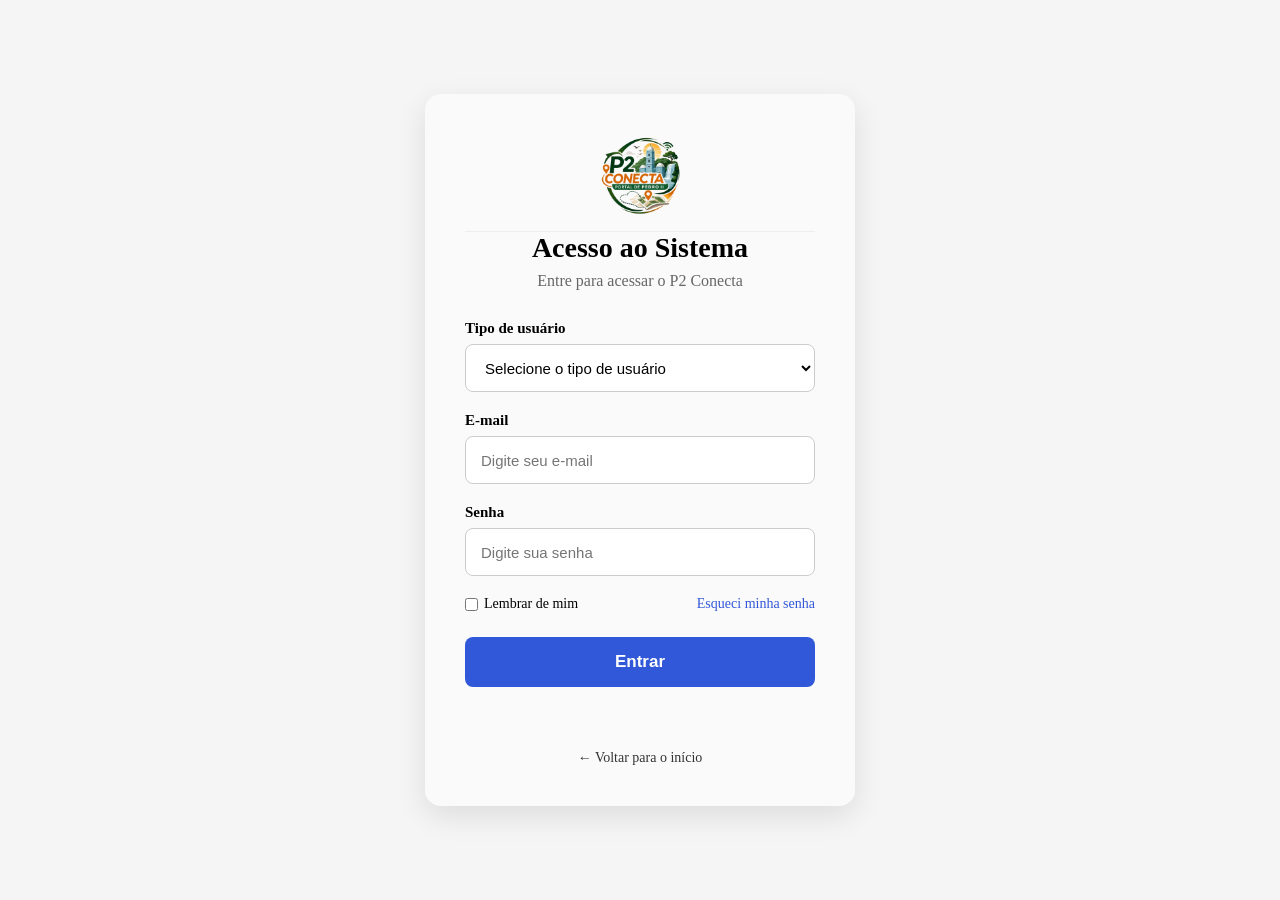
==== cadastro-eventos.html @ 88404c07 "implenta tela cadastro de eventos." ====
<!DOCTYPE html>
<html lang="pt-BR">
<head>
    <meta charset="UTF-8">
    <meta name="viewport"
          content="width=device-width, initial-scale=1.0">

    <title>Cadastro de Eventos | P2 Conecta</title>

    <link rel="stylesheet" href="css/eventos.css">
    <script src="js/eventos.js" defer></script>
</head>

<body>

    <!-- CABEÇALHO -->
    <header class="header">

        <a href="index.html" class="logo">
            <img src="img/logo.webp"
                 alt="Logo P2 Conecta">
        </a>

        <nav class="menu">
            <a href="index.html">Início</a>
            <a href="index.html#eventos">Eventos</a>
            <a href="index.html#pontos">Pontos turísticos</a>
            <a href="index.html#empreendimentos">
                Empreendimentos
            </a>
            <a href="login.html">Login</a>
        </nav>

    </header>

    <main>

        
        <div class="usuario-logado">
    
            <p id="usuarioAtual"></p>
            <button type="button" id="btnSair">Sair</button>

        </div>


        <!-- APRESENTAÇÃO -->
        <section class="intro">
            <span class="tag">Painel de gerenciamento</span>

            <h1>Cadastro de <span>Eventos</span></h1>

            <p>
                Cadastre e organize os eventos
                de Pedro II em um só lugar.
            </p>
        </section>

        <!-- FORMULÁRIO -->
        <section class="painel">

            <h2>Informações do evento</h2>

            <form id="form-evento">

                <div class="campos">

                    <!-- ID -->
                    <div class="campo">
                        <label for="id-evento">
                            ID do Evento
                        </label>

                        <input type="number"
                               id="id-evento"
                               readonly>

                        <small>Gerado automaticamente</small>
                    </div>

                    <!-- NOME -->
                    <div class="campo">
                        <label for="nome">
                            Nome do Evento *
                        </label>

                        <input type="text"
                               id="nome"
                               maxlength="120"
                               placeholder="Ex.: Festival de Inverno"
                               required>
                    </div>

                    <!-- DATA -->
                    <div class="campo">
                        <label for="data">
                            Data do Evento *
                        </label>

                        <input type="date"
                               id="data"
                               required>
                    </div>

                    <!-- LOCAL -->
                    <div class="campo">
                        <label for="local">
                            Local do Evento *
                        </label>

                        <input type="text"
                               id="local"
                               maxlength="160"
                               placeholder="Ex.: Praça da Bonelle"
                               required>
                    </div>

                    <!-- DESCRIÇÃO -->
                    <div class="campo largura-total">
                        <label for="descricao">
                            Descrição *
                        </label>

                        <textarea id="descricao"
                                  rows="5"
                                  maxlength="1000"
                                  placeholder="Descreva o evento..."
                                  required></textarea>
                    </div>

                </div>

                <!-- BOTÕES -->
                <div class="acoes">

                    <button type="submit"
                            class="primario"
                            id="salvar">
                        Cadastrar evento
                    </button>

                    <button type="button"
                            class="secundario"
                            id="limpar">
                        Limpar campos
                    </button>

                </div>

                <p id="mensagem" role="status"></p>

            </form>

        </section>

        <!-- TABELA -->
        <section class="painel lista">

            <div class="cabecalho-lista">
                <h2>Eventos cadastrados</h2>
                <span id="contador">0 eventos</span>
            </div>

            <div class="tabela-scroll">
                <table>

                    <thead>
                        <tr>
                            <th>ID</th>
                            <th>Nome</th>
                            <th>Data</th>
                            <th>Local</th>
                            <th>Descrição</th>
                            <th>Ações</th>
                        </tr>
                    </thead>

                    <tbody id="lista-eventos">
                    </tbody>

                </table>
            </div>

        </section>

    </main>

    <footer>
        <p>© P2 Conecta — Todos os direitos reservados.</p>
    </footer>

</body>
</html>
---- css/eventos.css ----
/* CONFIGURAÇÕES GERAIS */

:root {
    --azul: #3158d9;
    --verde: #2e9b4d;
    --texto: #172235;
    --cinza: #617083;
    --borda: #dfe6ef;
    --fundo: #f5f8fc;
}

* {
    box-sizing: border-box;
}

body {
    margin: 0;
    font-family: Arial, sans-serif;
    background: var(--fundo);
    color: var(--texto);
}

/* CABEÇALHO */

.header {
    max-width: 1120px;
    margin: auto;
    padding: 15px 20px;
    display: flex;
    align-items: center;
    justify-content: space-between;
    gap: 20px;
    background: white;
    border-bottom: 1px solid var(--borda);
}

/* LOGOMARCA ORIGINAL */

.logo img {
    height: 75px;
    max-width: 180px;
    object-fit: contain;
}

/* MENU */

.menu {
    display: flex;
    flex-wrap: wrap;
    gap: 20px;
}

.menu a {
    text-decoration: none;
    color: var(--texto);
    font-weight: bold;
}

.menu a:hover {
    color: var(--verde);
}

/* CONTEÚDO */

main {
    max-width: 1120px;
    margin: 30px auto;
    padding: 0 20px;
}

.intro {
    margin: 30px 0;
}

.tag {
    color: var(--verde);
    font-size: 14px;
    font-weight: bold;
    text-transform: uppercase;
}

h1 {
    font-size: 36px;
    margin: 10px 0;
}

h1 span {
    color: var(--azul);
}

.intro p {
    color: var(--cinza);
}

/* PAINEL */

.painel {
    background: white;
    padding: 28px;
    margin-bottom: 25px;
    border: 1px solid var(--borda);
    border-radius: 16px;
    box-shadow: 0 8px 25px #182c4910;
}

.painel h2 {
    font-size: 21px;
    margin: 0 0 23px;
}

/* FORMULÁRIO */

.campos {
    display: grid;
    grid-template-columns: repeat(2, 1fr);
    gap: 20px;
}

.campo {
    display: flex;
    flex-direction: column;
    gap: 8px;
}

.largura-total {
    grid-column: 1 / -1;
}

label {
    font-weight: bold;
    font-size: 15px;
}

input,
textarea {
    width: 100%;
    padding: 12px 14px;
    border: 1px solid #ccd6e2;
    border-radius: 9px;
    font-size: 16px;
    background: white;
}

input:focus,
textarea:focus {
    outline: 2px solid #3158d955;
    border-color: var(--azul);
}

input[readonly] {
    background: #edf2f8;
}

small {
    color: var(--cinza);
}

textarea {
    resize: vertical;
}

/* BOTÕES */

.acoes {
    display: flex;
    flex-wrap: wrap;
    gap: 12px;
    margin-top: 24px;
}

button {
    border: none;
    border-radius: 9px;
    padding: 12px 19px;
    cursor: pointer;
    font-size: 15px;
    font-weight: bold;
}

.primario {
    background: var(--azul);
    color: white;
}

.primario:hover {
    background: #2446b5;
}

.secundario {
    background: #eaf0f5;
    color: #33445a;
}

.secundario:hover {
    background: #dbe4ed;
}

#mensagem {
    min-height: 22px;
    color: var(--verde);
    font-weight: bold;
}

/* TABELA DE EVENTOS */

.cabecalho-lista {
    display: flex;
    justify-content: space-between;
    align-items: center;
    gap: 10px;
}

.cabecalho-lista span {
    color: var(--cinza);
}

.tabela-scroll {
    overflow-x: auto;
}

table {
    width: 100%;
    border-collapse: collapse;
    text-align: left;
}

th,
td {
    padding: 13px 10px;
    border-bottom: 1px solid var(--borda);
    vertical-align: top;
    font-size: 14px;
}

th {
    background: #f6f9fc;
    color: #47566b;
}

td:nth-child(5) {
    max-width: 240px;
    overflow-wrap: anywhere;
}

.acoes-tabela {
    display: flex;
    gap: 6px;
}

.acoes-tabela button {
    padding: 7px 10px;
    font-size: 13px;
}

.editar {
    background: #e5edff;
    color: #234bb4;
}

.excluir {
    background: #ffe8e8;
    color: #a52222;
}

.vazio {
    text-align: center;
    color: var(--cinza);
}

/* RODAPÉ */

footer {
    text-align: center;
    padding: 30px;
    color: var(--cinza);
}

/* RESPONSIVIDADE */

@media (max-width: 700px) {

    .header {
        flex-direction: column;
    }

    .menu {
        justify-content: center;
        gap: 12px;
    }

    .campos {
        grid-template-columns: 1fr;
    }

    .painel {
        padding: 20px;
    }

    h1 {
        font-size: 28px;
    }
}


/* USUÁRIO LOGADO */

.usuario-logado {
    display: flex;
    justify-content: space-between;
    align-items: center;
    gap: 15px;
    padding: 14px 20px;
    background: #eaf1ff;
    border-radius: 10px;
    margin-bottom: 20px;
}

.usuario-logado p {
    margin: 0;
    font-weight: bold;
    color: #3158d9;
    overflow-wrap: anywhere;
}

#btnSair {
    background: #dc3545;
    color: white;
    border: none;
    padding: 10px 20px;
    border-radius: 8px;
    cursor: pointer;
}

#btnSair:hover {
    background: #b52a37;
}

@media (max-width: 600px) {
    .usuario-logado {
        flex-direction: column;
        align-items: flex-start;
    }
}
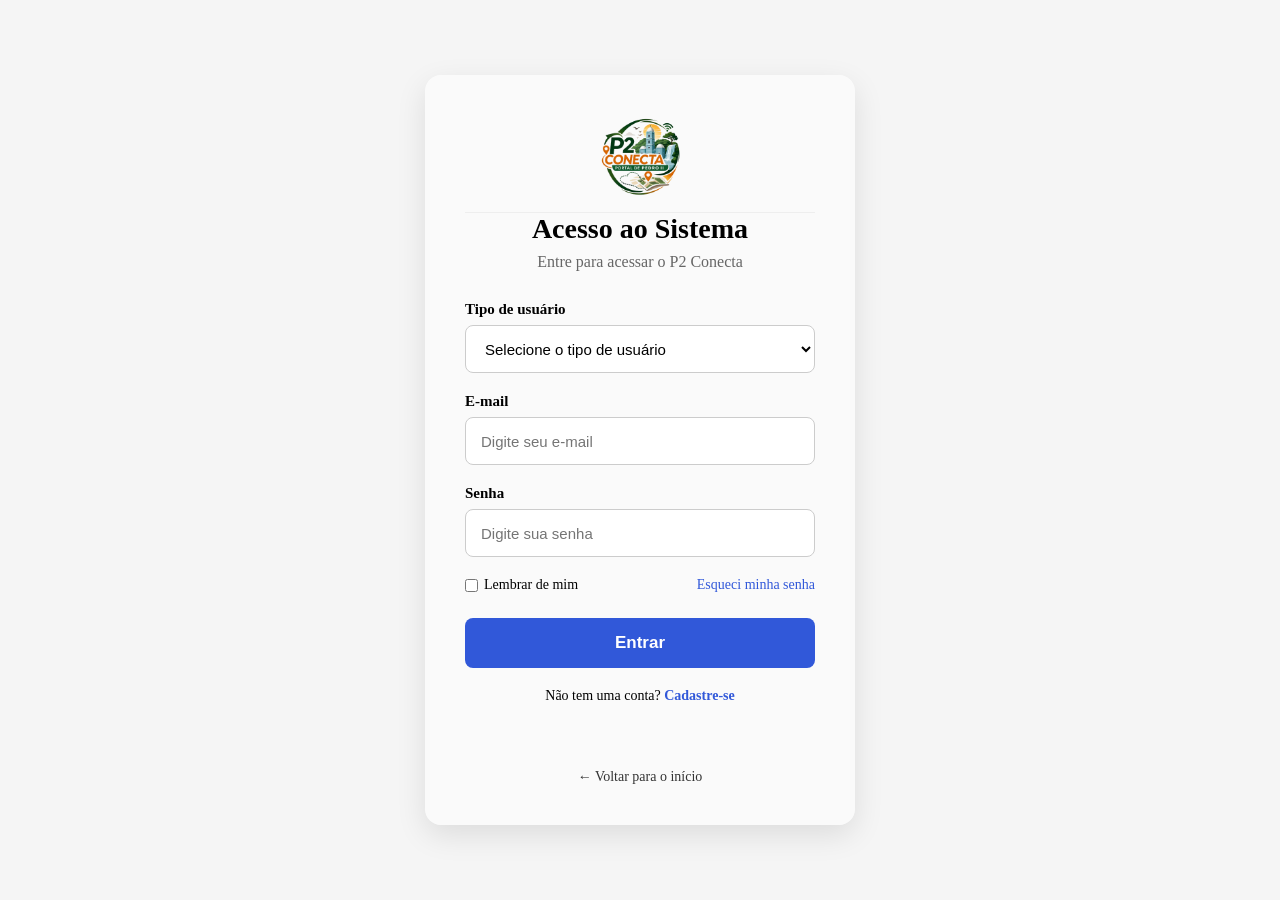
==== commit 5945be51: "Implementa tela de Cadastro de Não tem conta, Cadastre-se." ====
--- a/cadastro-eventos.html
+++ b/cadastro-eventos.html
@@ -18,17 +18,14 @@
     <header class="header">
 
         <a href="index.html" class="logo">
-            <img src="img/logo.webp"
-                 alt="Logo P2 Conecta">
+            <img src="img/logo.webp" alt="Logo P2 Conecta">
         </a>
 
         <nav class="menu">
             <a href="index.html">Início</a>
             <a href="index.html#eventos">Eventos</a>
             <a href="index.html#pontos">Pontos turísticos</a>
-            <a href="index.html#empreendimentos">
-                Empreendimentos
-            </a>
+            <a href="index.html#empreendimentos">Empreendimentos</a>
             <a href="login.html">Login</a>
         </nav>
 
@@ -123,13 +120,42 @@
                         </label>
 
                         <textarea id="descricao"
-                                  rows="5"
-                                  maxlength="1000"
-                                  placeholder="Descreva o evento..."
-                                  required></textarea>
-                    </div>
+                            rows="5"
+                            maxlength="1000"
+                            placeholder="Descreva o evento..."
+                            required>
+                        </textarea>
+                    </div>
+
+
+                   
+                    <!-- IMAGEM DO EVENTO -->
+                    <div class="campo largura-total">
+                        <label for="imagem">
+                            Imagem do Evento
+                        </label>
+
+                        <input
+                            type="file"
+                            id="imagem"
+                            accept="image/jpeg,image/png,image/webp"
+                        >
+
+                        <small>
+                            Selecione uma imagem JPG, PNG ou WebP.
+                            Tamanho máximo: 2 MB.
+                        </small>
+
+                        <img
+                            id="preview-imagem"
+                            alt="Prévia da imagem do evento"
+                            hidden
+                        >
+                    </div>
+
 
                 </div>
+                
 
                 <!-- BOTÕES -->
                 <div class="acoes">
--- a/css/eventos.css
+++ b/css/eventos.css
@@ -160,6 +160,30 @@
     resize: vertical;
 }
 
+
+/* IMAGEM DO EVENTO */
+
+#imagem {
+    background: #f8fafc;
+    border: 2px dashed #b9c9df;
+    padding: 16px;
+    cursor: pointer;
+}
+
+#preview-imagem {
+    width: 100%;
+    max-width: 360px;
+    height: 220px;
+    object-fit: cover;
+    border-radius: 12px;
+    border: 1px solid #dfe6ef;
+    margin-top: 12px;
+}
+
+#preview-imagem[hidden] {
+    display: none;
+}
+
 /* BOTÕES */
 
 .acoes {
